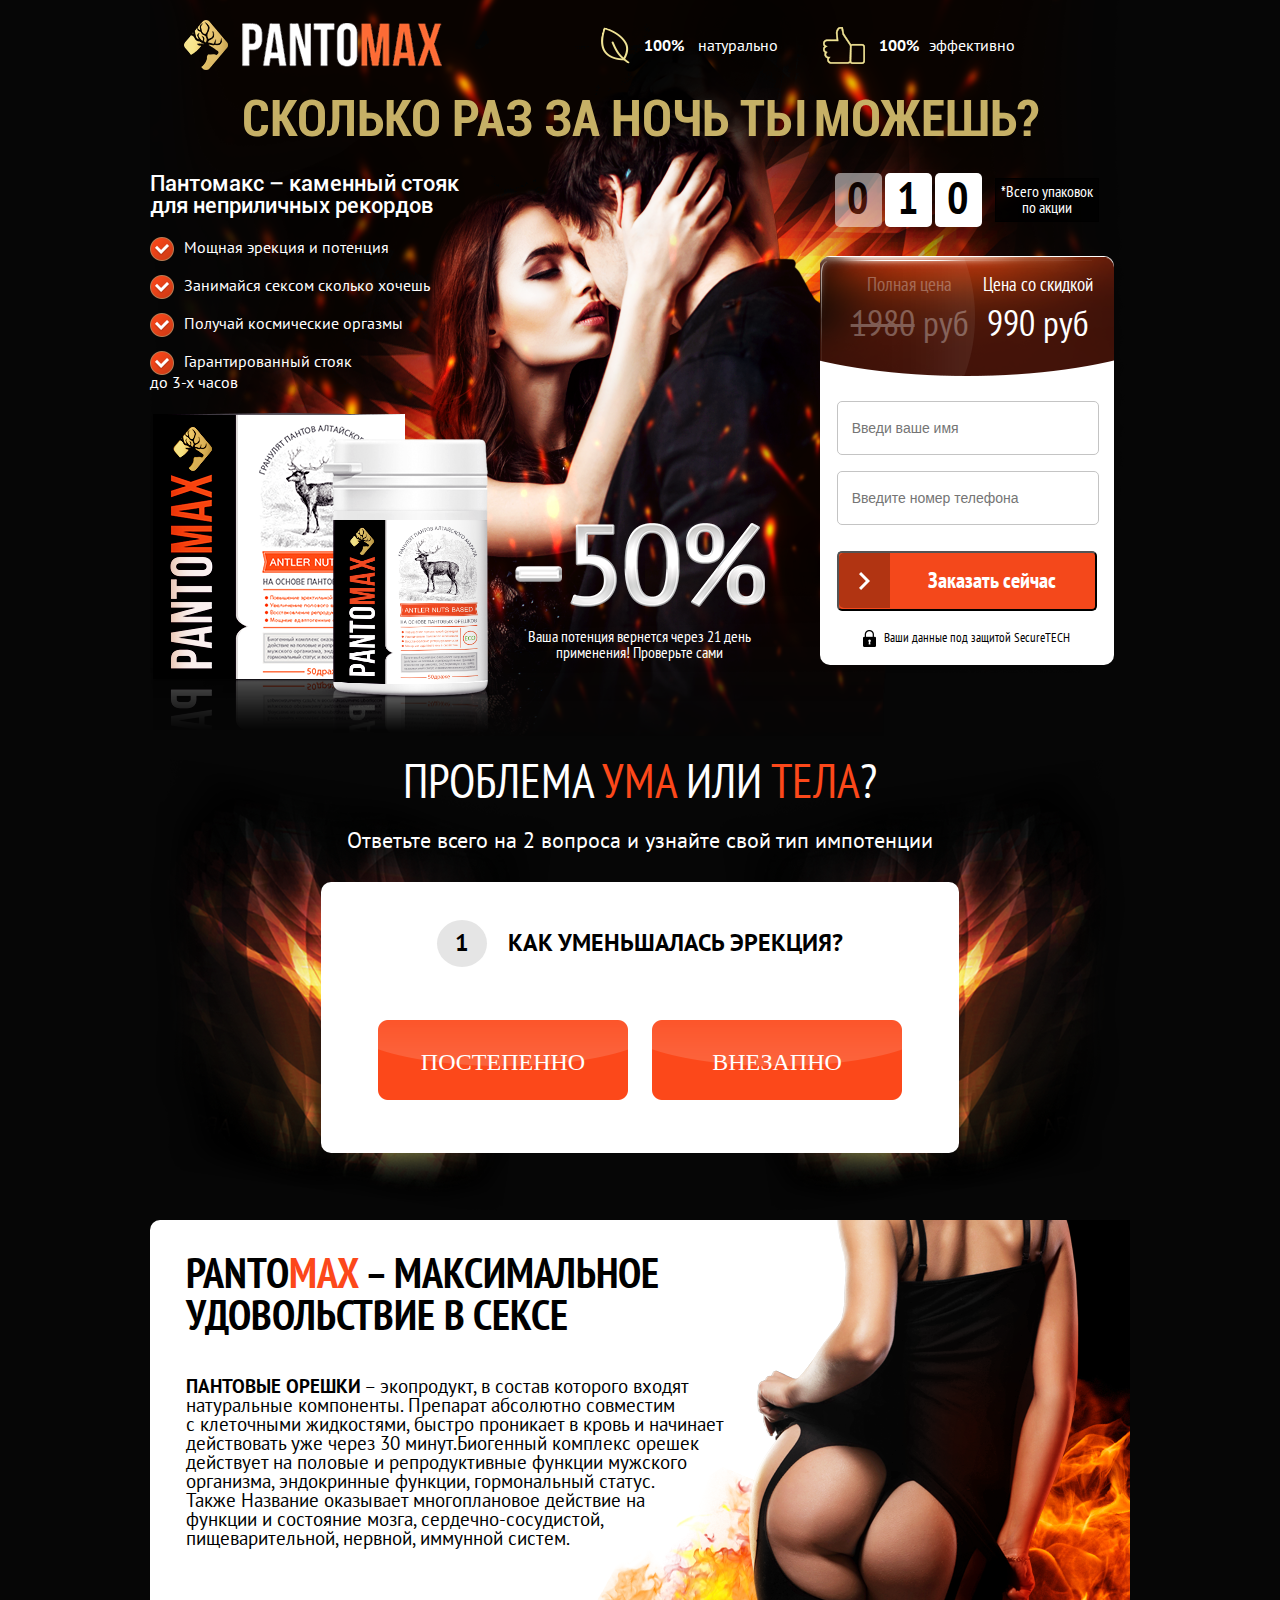
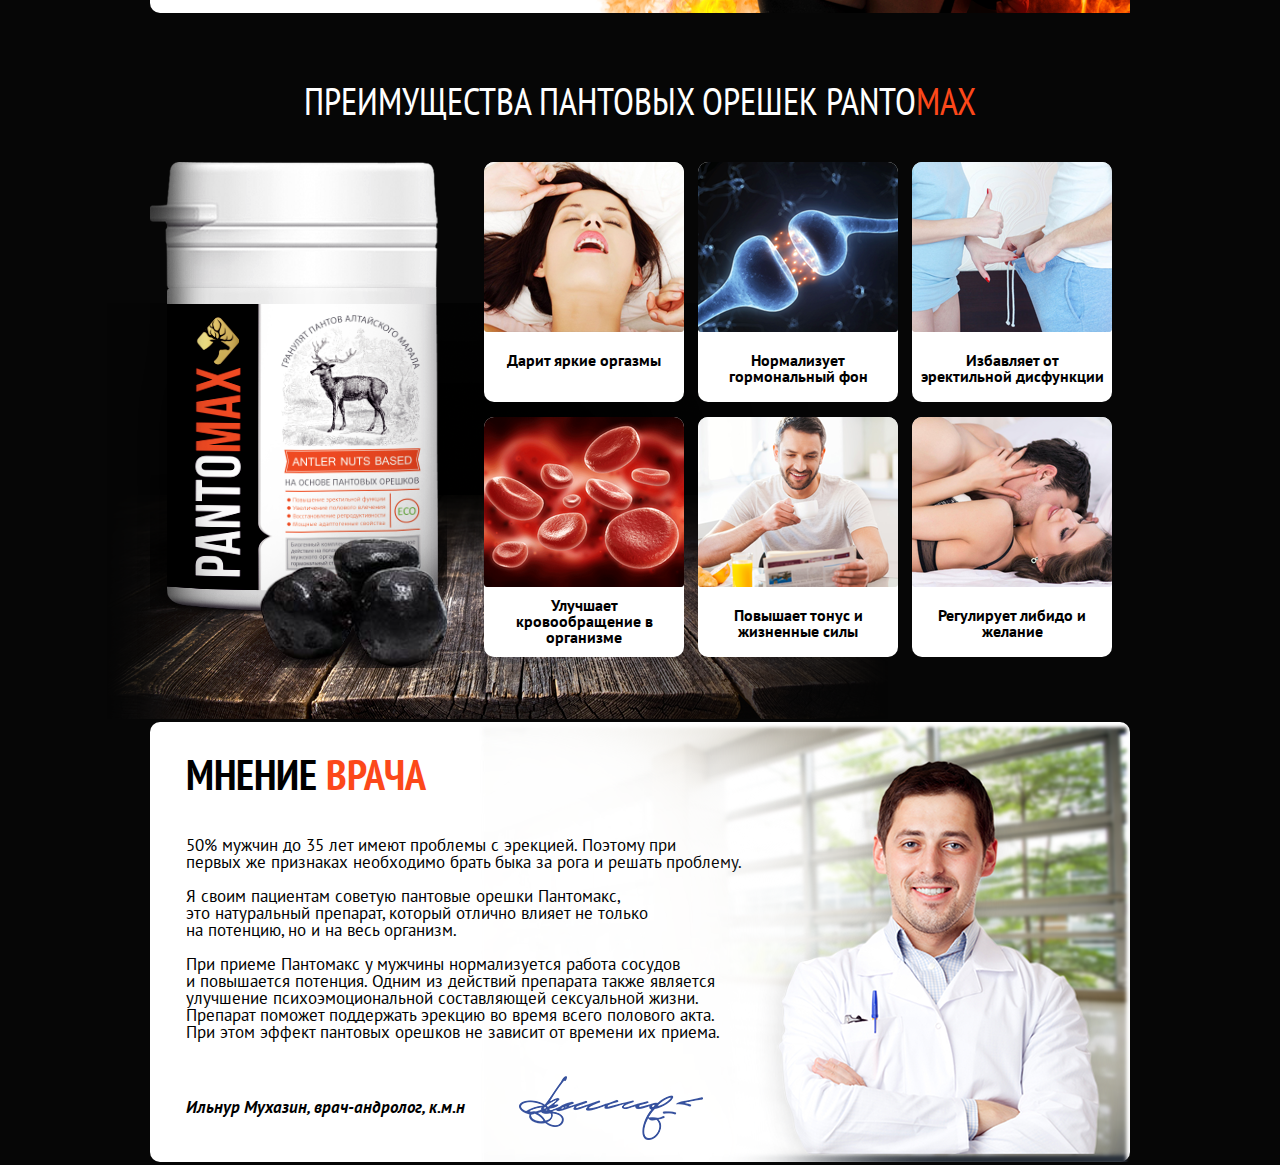
==== docs/everad/index.html @ 29ae7b5e "everad" ====
<!doctype html>
<html lang="en">
<head>
    <meta charset="UTF-8">
    <meta name="viewport"
          content="width=device-width, user-scalable=no, initial-scale=1.0, maximum-scale=1.0, minimum-scale=1.0">
    <meta http-equiv="X-UA-Compatible" content="ie=edge">
    <title>test-verstka</title>
    <link rel="stylesheet" href="css/general.css">
</head>
<body style="background-color: #060606">
    <div class="container">
        <header class="row">
    <!--block logo-->
    <div>
        <div class="logo">
            <div class="col lg4 md4 xs2 xss3 inline-mid">
                <a href="#"><img src="img/logo.png" alt=""></a>
            </div>

            <div class="col lg8 md8 xs2 inline-mid">
                <div class="logo-block">
                    <div class="logo-block-leaf inline-mid">
                        <span class="icon icon-leaf"></span>
                        <p class="inline-mid text"><span class="PTsansBold">100%</span> <span class="PTsansRegular">натурально</span> </p>
                    </div>
                    <div class="logo-block-ok inline-mid">
                        <span class="icon icon-ok"></span>
                        <p class="inline-mid text"><span class="PTsansBold">100%</span><span class="PTsansRegular">эффективно</span></p>
                    </div>
                </div>
            </div>
        </div>
    </div>
    <!--end block logo-->
    <div class="header-text col lg12 md12 xs2 xss3">
        <h2 class="RobotoBoldCondensed">Сколько раз за ночь ты можешь?</h2>
    </div>
    <!--header-info-->
    <div class="header-info">
        <div class="col lg4 md6 xs2 inline-block">
            <div class="header-info-one">
                <div class="texts">
                    <p class="RobotoMedium">Пантомакс – каменный стояк <br>
                        для неприличных рекордов</p>
                    <ul class="PTsansRegular">
                        <li><span class="icon icon-complete"></span><span>Мощная эрекция и потенция</span></li>
                        <li><span class="icon icon-complete"></span><span>Занимайся сексом сколько хочешь</span></li>
                        <li><span class="icon icon-complete"></span><span>Получай космические оргазмы</span></li>
                        <li><span class="icon icon-complete"></span><span>Гарантированный стояк <br> до 3-х часов</span></li>
                    </ul>
                </div>

                <div class="img">
                    <a href="#"><img src="img/product.png" alt=""></a>
                </div>
                <div class="img2">
                    <a href="#"><img src="img/productM.png" alt=""></a>
                </div>
            </div>
        </div>

        <div class="col lg4 push-lg4 md6 xs2 xss3 inline-block">
            <div class="header-info-three">
                <div class="packet PTSansNarrowBold">
                    <div class="box inline-mid">
                        <p>0</p>
                    </div>
                    <div class="box inline-mid">
                        <p>1</p>
                    </div>
                    <div class="box inline-mid">
                        <p>0</p>
                    </div>
                    <div class="fon inline-mid">
                        <p class="PTSansNarrow">
                            *Всего упаковок <br>
                            по акции
                        </p>
                    </div>
                </div>

                <div class="buy inline-mid">
                    <div class="img">
                        <img src="img/elipse.png" alt="">
                    </div>
                    <div class="buy-text PTSansNarrow">
                        <div class="inline-mid">
                            <p>Полная цена</p>
                            <span class="decoration">1980</span><span>руб</span>
                        </div>
                        <div class="inline-mid">
                            <p>Цена со скидкой</p>
                            <span>990 руб</span>
                        </div>
                    </div>
                    <div class="wrapper">
                        <form>
                            <input type="text" placeholder="Введи ваше имя">
                            <input type="text" placeholder="Введите номер телефона">
                            <button class="btn">
                                <a><span class="icon icon-right"></span></a>
                                <span class="invite inline-mid PTSansNarrowBold">Заказать сейчас</span>
                            </button>
                        </form>
                    </div>
                    <div class="buy-footer">
                        <span class="icon icon-guard"></span>
                        <p class="inline-mid PTSansNarrow">Ваши данные под защитой SecureTECH</p>
                    </div>
                </div>
            </div>
        </div>
    </div>

    <div class="col lg4 pull-lg4 md12 xs2 inline-block">
        <div class="header-info-two">
            <div class="discount">
                <a href="#"><img src="img/discount.png" alt=""></a>
                <p class="PTSansNarrow">
                    Ваша потенция вернется через 21 день
                    <br>
                    применения! Проверьте сами
                </p>
            </div>
        </div>
    </div>
    <!--end header info-->
</header>
        <section class="main row">
    <div class="main-header lg12 md12 xs2">
        <div class="main-header-text">
            <p class="top text-uppercase PTSansNarrow">
                Проблема <span>ума</span> или <span>тела</span>?
            </p>
            <p class="bot PTsansRegular">
                Ответьте всего на 2 вопроса и узнайте свой тип импотенции
            </p>
        </div>
        <div class="main-header-block inline-mid">
            <p class="text-uppercase PTsansBold"><span>1</span> Как уменьшалась эрекция?</p>
            <div class="button-one inline-mid">
                <img src="img/button.png" alt="">
                <p class="text-uppercase">Постепенно</p>
            </div>
            <div class="button-two inline-mid">
                <img src="img/button.png" alt="">
                <p class="text-uppercase">Внезапно</p>
            </div>
        </div>
    </div>

    <div class="main-center lg12 md12 xs2">
        <div class="main-center-text">
            <p class="text-uppercase head PTSansNarrowBold">
                Panto<span>MAX</span> – максимальное <br>
                удовольствие в сексе
            </p>

            <p class="text-uppercase head2 PTSansNarrowBold text-center">
                Panto<span>MAX</span> – максимальное удовольствие в сексе
            </p>
            </p>
            <p class="bot PTsansRegular">
                <span class="PTsansBold">Пантовые орешки</span> – экопродукт, в состав которого входят<br>
                натуральные компоненты. Препарат абсолютно совместим<br>
                с клеточными жидкостями, быстро проникает в кровь и начинает<br>
                действовать уже через 30 минут.Биогенный комплекс орешек<br>
                действует на половые и репродуктивные функции мужского<br>
                организма, эндокринные функции, гормональный статус. <br>
                Также Название оказывает многоплановое действие на <br>
                функции и состояние мозга, сердечно-сосудистой, <br>
                пищеварительной, нервной, иммунной систем.
            </p>
            <p class="bot2 PTsansRegular">
                <span class="PTsansBold">Пантовые орешки</span> – экопродукт, в состав которого входят
                натуральные компоненты. Препарат абсолютно совместим
                с клеточными жидкостями, быстро проникает в кровь и начинает
                действовать уже через 30 минут.Биогенный комплекс орешек
                действует на половые и репродуктивные функции мужского
                организма, эндокринные функции, гормональный статус.
                Также Название оказывает многоплановое действие на
                функции и состояние мозга, сердечно-сосудистой,
                пищеварительной, нервной, иммунной систем.
            </p>
        </div>
        <div class="img">
            <img src="img/ass.png" alt="">
        </div>
    </div>

    <div class="main-bottom lg12 md12 xs2">
        <div class="bg">
            <img src="img/background.png" alt="">
        </div>
        <div class="main-bottom-text text-center">
            <h2 class="PTSansNarrow">Преимущества пантовых орешек Panto<span>max</span></h2>
        </div>
        <div class="main-bottom-effect row">
            <div class="col lg4 inline-mid display">
                <img src="img/productX.png" alt="">
            </div>

            <div class="col lg8 md12 xs2 inline-mid PTsansBold text-center">
                <div class="wrap-effect inline-mid">
                    <span class="icon icon-one"></span>
                    <p>Дарит яркие оргазмы</p>
                </div>
                <div class="wrap-effect inline-mid">
                    <span class="icon icon-two"></span>
                    <p>Нормализует
                        гормональный фон
                    </p>
                </div>
                <div class="wrap-effect inline-mid">
                    <span class="icon icon-three"></span>
                    <p>Избавляет от эректильной
                        дисфункции </p>
                </div>
                <div class="wrap-effect inline-mid">
                    <span class="icon icon-four"></span>
                    <p class="fix">
                        Улучшает
                        кровообращение
                        в организме
                    </p>
                </div>
                <div class="wrap-effect inline-mid">
                    <span class="icon icon-five"></span>
                    <p>
                        Повышает тонус
                        и жизненные силы
                    </p>
                </div>
                <div class="wrap-effect inline-mid">
                    <span class="icon icon-six"></span>
                    <p>
                        Регулирует либидо
                        и желание
                    </p>
                </div>
            </div>
        </div>
    </div>
</section>
        <footer class="footer">
    <div class="footer-center lg12 md12 xs2">
        <div class="footer-center-text">
            <p class="text-uppercase head PTSansNarrowBold">
                Мнение <span>врача</span>
            </p>
            <p class="bot PTsansRegular">
                50% мужчин до 35 лет имеют проблемы с эрекцией. Поэтому при <br>
                первых же признаках необходимо брать быка за рога и решать проблему. <br> <br>
                Я своим пациентам советую пантовые орешки Пантомакс, <br>
                это натуральный препарат, который отлично влияет не только <br>
                на потенцию, но и на весь организм. <br> <br>
                При приеме Пантомакс у мужчины нормализуется работа сосудов <br>
                и повышается потенция. Одним из действий препарата также является <br>
                улучшение психоэмоциональной составляющей сексуальной жизни. <br>
                Препарат поможет поддержать эрекцию во время всего полового акта. <br>
                При этом эффект пантовых орешков не зависит от времени их приема.
                <br>
                <br>
                <br>
                <span class="inline-mid PTSansBoldItalic">Ильнур Мухазин, врач-андролог, к.м.н</span> <span class="icon icon-podpis"></span>
            </p>
            <p class="bot2 PTsansRegular">
                50% мужчин до 35 лет имеют проблемы с эрекцией. Поэтому при
                первых же признаках необходимо брать быка за рога и решать проблему. <br>
                <br>
                Я своим пациентам советую пантовые орешки Пантомакс,
                это натуральный препарат, который отлично влияет не только
                на потенцию, но и на весь организм. <br> <br>
                При приеме Пантомакс у мужчины нормализуется работа сосудов
                и повышается потенция. Одним из действий препарата также является
                улучшение психоэмоциональной составляющей сексуальной жизни.
                Препарат поможет поддержать эрекцию во время всего полового акта.
                При этом эффект пантовых орешков не зависит от времени их приема.
                <br>
                <br>
                <span class="inline-mid PTSansBoldItalic">Ильнур Мухазин, врач-андролог, к.м.н</span> <span class="icon icon-podpis"></span>
            </p>
        </div>
        <div class="img">
            <img src="img/doctor.png" alt="">
        </div>
    </div>
</footer>
    </div>
</body>
</html>
---- docs/everad/css/general.css ----
html,
body,
div,
span,
applet,
object,
iframe,
h1,
h2,
h3,
h4,
h5,
h6,
p,
blockquote,
pre,
a,
abbr,
acronym,
address,
big,
cite,
code,
del,
dfn,
em,
img,
ins,
kbd,
q,
s,
samp,
small,
strike,
strong,
sub,
sup,
tt,
var,
b,
u,
i,
center,
dl,
dt,
dd,
ol,
ul,
li,
fieldset,
form,
label,
legend,
table,
caption,
tbody,
tfoot,
thead,
tr,
th,
td,
article,
aside,
canvas,
details,
embed,
figure,
figcaption,
footer,
header,
hgroup,
menu,
nav,
output,
ruby,
section,
summary,
time,
mark,
audio,
video {
  margin: 0;
  padding: 0;
  border: 0;
  font-size: 100%;
  font: inherit;
  vertical-align: baseline;
}
/* HTML5 display-role reset for older browsers */
article,
aside,
details,
figcaption,
figure,
footer,
header,
hgroup,
menu,
nav,
section {
  display: block;
}
body {
  line-height: 1;
}
ol,
ul {
  list-style: none;
}
blockquote,
q {
  quotes: none;
}
blockquote:before,
blockquote:after,
q:before,
q:after {
  content: '';
  content: none;
}
table {
  border-collapse: collapse;
  border-spacing: 0;
}
/*
LESS variables are information about icon's compiled state, stored under its original file name

.icon-home {
  width: @icon-home-width;
}

The large array-like variables contain all information about a single icon
@icon-home: x y offset_x offset_y width height total_width total_height image_path name;

At the bottom of this section, we provide information about the spritesheet itself
@spritesheet: width height image @spritesheet-sprites;
*/
/*
The provided classes are intended to be used with the array-like variables

.icon-home {
  .sprite-width(@icon-home);
}
.icon-email {
  .sprite(@icon-email);
}

Example usage in HTML:

`display: block` sprite:
<div class="icon-home"></div>

To change `display` (e.g. `display: inline-block;`), we suggest using a common CSS class:

// CSS
.icon {
  display: inline-block;
}

// HTML
<i class="icon icon-home"></i>
*/
/*
The `.sprites` mixin generates identical output to the CSS template
  but can be overridden inside of LESS

This must be run when you have at least 2 sprites.
  If run with a single sprite, then there will be reference errors.

.sprites(@spritesheet-sprites);
*/
.icon {
  vertical-align: middle;
  display: inline-block;
}
.icon-leaf {
  background-image: url(../img/sprite.png);
  background-position: -246px -360px;
  width: 29px;
  height: 37px;
}
.icon-ok {
  background-image: url(../img/sprite.png);
  background-position: -194px -360px;
  width: 42px;
  height: 37px;
}
.icon-complete {
  background-image: url(../img/sprite.png);
  background-position: -285px -360px;
  width: 24px;
  height: 24px;
}
.icon-right {
  background-image: url(../img/sprite.png);
  background-position: 0px -434px;
  width: 11px;
  height: 18px;
}
.icon-guard {
  background-image: url(../img/sprite.png);
  background-position: -319px -360px;
  width: 13px;
  height: 17px;
}
.icon-one {
  background-image: url(../img/sprite.png);
  background-position: 0px 0px;
  width: 200px;
  height: 170px;
}
.icon-two {
  background-image: url(../img/sprite.png);
  background-position: -210px 0px;
  width: 200px;
  height: 170px;
}
.icon-three {
  background-image: url(../img/sprite.png);
  background-position: -210px -180px;
  width: 200px;
  height: 170px;
}
.icon-four {
  background-image: url(../img/sprite.png);
  background-position: 0px -180px;
  width: 200px;
  height: 170px;
}
.icon-five {
  background-image: url(../img/sprite.png);
  background-position: -420px -180px;
  width: 200px;
  height: 170px;
}
.icon-six {
  background-image: url(../img/sprite.png);
  background-position: -420px 0px;
  width: 200px;
  height: 170px;
}
.icon-podpis {
  background-image: url(../img/sprite.png);
  background-position: 0px -360px;
  width: 184px;
  height: 64px;
}
.row:after {
  content: '';
  display: block;
  clear: both;
}
.col {
  float: left;
}
.xss1 {
  width: 33.33333333%;
}
.xss2 {
  width: 66.66666667%;
}
.xss3 {
  width: 100%;
}
@media screen and (min-width: 400px) {
  .xs1 {
    width: 50%;
  }
  .xs2 {
    width: 100%;
  }
  .pull-xs1 {
    position: relative;
    left: -50%;
  }
  .pull-xs2 {
    position: relative;
    left: -100%;
  }
  .push-xs1 {
    position: relative;
    left: 50%;
  }
  .push-xs2 {
    position: relative;
    left: 100%;
  }
}
@media screen and (min-width: 740px) {
  .md1 {
    width: 8.33333333%;
  }
  .md2 {
    width: 16.66666667%;
  }
  .md3 {
    width: 25%;
  }
  .md4 {
    width: 33.33333333%;
  }
  .md5 {
    width: 41.66666667%;
  }
  .md6 {
    width: 50%;
  }
  .md7 {
    width: 58.33333333%;
  }
  .md8 {
    width: 66.66666667%;
  }
  .md9 {
    width: 75%;
  }
  .md10 {
    width: 83.33333333%;
  }
  .md11 {
    width: 91.66666667%;
  }
  .md12 {
    width: 100%;
  }
  .pull-md1 {
    position: relative;
    left: -8.33333333%;
  }
  .pull-md2 {
    position: relative;
    left: -16.66666667%;
  }
  .pull-md3 {
    position: relative;
    left: -25%;
  }
  .pull-md4 {
    position: relative;
    left: -33.33333333%;
  }
  .pull-md5 {
    position: relative;
    left: -41.66666667%;
  }
  .pull-md6 {
    position: relative;
    left: -50%;
  }
  .pull-md7 {
    position: relative;
    left: -58.33333333%;
  }
  .pull-md8 {
    position: relative;
    left: -66.66666667%;
  }
  .pull-md9 {
    position: relative;
    left: -75%;
  }
  .pull-md10 {
    position: relative;
    left: -83.33333333%;
  }
  .pull-md11 {
    position: relative;
    left: -91.66666667%;
  }
  .pull-md12 {
    position: relative;
    left: -100%;
  }
  .push-md1 {
    position: relative;
    left: 8.33333333%;
  }
  .push-md2 {
    position: relative;
    left: 16.66666667%;
  }
  .push-md3 {
    position: relative;
    left: 25%;
  }
  .push-md4 {
    position: relative;
    left: 33.33333333%;
  }
  .push-md5 {
    position: relative;
    left: 41.66666667%;
  }
  .push-md6 {
    position: relative;
    left: 50%;
  }
  .push-md7 {
    position: relative;
    left: 58.33333333%;
  }
  .push-md8 {
    position: relative;
    left: 66.66666667%;
  }
  .push-md9 {
    position: relative;
    left: 75%;
  }
  .push-md10 {
    position: relative;
    left: 83.33333333%;
  }
  .push-md11 {
    position: relative;
    left: 91.66666667%;
  }
  .push-md12 {
    position: relative;
    left: 100%;
  }
}
@media screen and (min-width: 980px) {
  .lg1 {
    width: 8.33333333%;
  }
  .lg2 {
    width: 16.66666667%;
  }
  .lg3 {
    width: 25%;
  }
  .lg4 {
    width: 33.33333333%;
  }
  .lg5 {
    width: 41.66666667%;
  }
  .lg6 {
    width: 50%;
  }
  .lg7 {
    width: 58.33333333%;
  }
  .lg8 {
    width: 66.66666667%;
  }
  .lg9 {
    width: 75%;
  }
  .lg10 {
    width: 83.33333333%;
  }
  .lg11 {
    width: 91.66666667%;
  }
  .lg12 {
    width: 100%;
  }
  .pull-lg1 {
    position: relative;
    left: -8.33333333%;
  }
  .pull-lg2 {
    position: relative;
    left: -16.66666667%;
  }
  .pull-lg3 {
    position: relative;
    left: -25%;
  }
  .pull-lg4 {
    position: relative;
    left: -33.33333333%;
  }
  .pull-lg5 {
    position: relative;
    left: -41.66666667%;
  }
  .pull-lg6 {
    position: relative;
    left: -50%;
  }
  .pull-lg7 {
    position: relative;
    left: -58.33333333%;
  }
  .pull-lg8 {
    position: relative;
    left: -66.66666667%;
  }
  .pull-lg9 {
    position: relative;
    left: -75%;
  }
  .pull-lg10 {
    position: relative;
    left: -83.33333333%;
  }
  .pull-lg11 {
    position: relative;
    left: -91.66666667%;
  }
  .pull-lg12 {
    position: relative;
    left: -100%;
  }
  .push-lg1 {
    position: relative;
    left: 8.33333333%;
  }
  .push-lg2 {
    position: relative;
    left: 16.66666667%;
  }
  .push-lg3 {
    position: relative;
    left: 25%;
  }
  .push-lg4 {
    position: relative;
    left: 33.33333333%;
  }
  .push-lg5 {
    position: relative;
    left: 41.66666667%;
  }
  .push-lg6 {
    position: relative;
    left: 50%;
  }
  .push-lg7 {
    position: relative;
    left: 58.33333333%;
  }
  .push-lg8 {
    position: relative;
    left: 66.66666667%;
  }
  .push-lg9 {
    position: relative;
    left: 75%;
  }
  .push-lg10 {
    position: relative;
    left: 83.33333333%;
  }
  .push-lg11 {
    position: relative;
    left: 91.66666667%;
  }
  .push-lg12 {
    position: relative;
    left: 100%;
  }
}
@font-face {
  font-family: 'PTsansRegular';
  src: url("../fonts/PTsansRegular.ttf");
}
.PTsansRegular {
  font-family: 'PTsansRegular', sans-serif;
}
@font-face {
  font-family: 'PTsansBold';
  src: url("../fonts/PTsansBold.ttf");
}
.PTsansBold {
  font-family: 'PTsansBold', sans-serif;
}
@font-face {
  font-family: 'RobotoBoldCondensed';
  src: url('../fonts/RobotoBoldCondensed.ttf');
}
.RobotoBoldCondensed {
  font-family: 'RobotoBoldCondensed', sans-serif;
}
@font-face {
  font-family: 'RobotoMedium';
  src: url('../fonts/RobotoMedium.ttf');
}
.RobotoMedium {
  font-family: 'RobotoMedium', sans-serif;
}
@font-face {
  font-family: 'PTSansNarrowBold';
  src: url('../fonts/PTSansNarrowBold.ttf');
}
.PTSansNarrowBold {
  font-family: 'PTSansNarrowBold', sans-serif;
}
@font-face {
  font-family: 'PTSansNarrow';
  src: url('../fonts/PTSansNarrow.ttf');
}
.PTSansNarrow {
  font-family: 'PTSansNarrow', sans-serif;
}
@font-face {
  font-family: 'PTSansBoldItalic';
  src: url('../fonts/PTSansBoldItalic.ttf');
}
.PTSansBoldItalic {
  font-family: 'PTSansBoldItalic', sans-serif;
}
.container {
  margin: 0 auto;
}
@media screen and (min-width: 980px) {
  .container {
    width: 980px;
  }
}
.block {
  display: block;
}
.none {
  display: none;
}
.inline-mid {
  display: inline-block;
  vertical-align: middle;
}
.inline-block {
  display: inline-block;
}
.text-uppercase {
  text-transform: uppercase;
}
.text-right {
  text-align: right;
}
.text-left {
  text-align: left;
}
.text-center {
  text-align: center;
}
.float-right {
  float: right;
}
.float-left {
  float: left;
}
header {
  background: url("../img/wAm.png") no-repeat;
}
header .logo {
  padding: 20px 0 10px;
  color: white;
  text-align: center;
}
header .logo-block {
  padding-top: 7px;
}
@media screen and (max-width: 400px) {
  header .logo-block {
    display: none;
  }
}
header .logo-block span {
  margin-left: 10px;
}
@media screen and (max-width: 500px) {
  header .logo-block span {
    margin-left: 5px;
  }
}
header .logo-block-ok {
  padding-left: 31px;
}
@media screen and (max-width: 500px) {
  header .logo-block-ok {
    padding-left: 11px;
  }
}
header .header-text {
  padding: 21px 0 10px;
  text-align: center;
  margin-bottom: 19px;
}
header .header-text h2 {
  text-transform: uppercase;
  font-size: 50px;
  color: #c6b066;
}
@media screen and (max-width: 980px) {
  header .header-text h2 {
    font-size: 40px;
  }
}
@media screen and (max-width: 740px) {
  header .header-text h2 {
    font-size: 30px;
  }
}
@media screen and (max-width: 500px) {
  header .header-text h2 {
    font-size: 20px;
  }
}
header .header-info {
  color: white;
  text-align: left;
}
header .header-info .inline-block {
  vertical-align: top;
}
@media screen and (max-width: 740px) {
  header .header-info-one .texts {
    padding-left: 15px;
  }
}
@media screen and (max-width: 740px) {
  header .header-info-one .img {
    text-align: center;
  }
}
@media screen and (max-width: 400px) {
  header .header-info-one .img {
    display: none;
  }
}
header .header-info-one .img2 {
  display: none;
  text-align: center;
}
@media screen and (max-width: 400px) {
  header .header-info-one .img2 {
    display: block;
    margin: 0 auto;
  }
}
header .header-info-one p {
  font-size: 22px;
  margin-bottom: 20px;
}
header .header-info-one ul {
  margin-bottom: 21px;
}
header .header-info-one ul li {
  margin-bottom: 14px;
}
header .header-info-one ul li:last-child {
  margin-bottom: 0;
}
header .header-info-one ul li span {
  margin-right: 10px;
}
header .header-info-two {
  text-align: center;
  color: white;
  margin-top: 350px;
}
@media screen and (max-width: 980px) {
  header .header-info-two {
    display: none;
  }
}
header .header-info-two .discount img {
  margin-bottom: 19px;
}
header .header-info-two .discount p {
  font-size: 16px;
}
header .header-info-three {
  text-align: center;
}
@media screen and (max-width: 400px) {
  header .header-info-three {
    width: 260px;
    margin: 0 auto;
  }
  header .header-info-three img {
    width: 100%;
  }
}
@media screen and (max-width: 980px) {
  header .header-info-three {
    text-align: right;
  }
}
@media screen and (max-width: 740px) {
  header .header-info-three {
    text-align: center;
  }
}
header .header-info-three .packet {
  margin-bottom: 29px;
}
header .header-info-three .packet .box {
  text-align: center;
  color: black;
  width: 47px;
  height: 54px;
  line-height: 54px;
  border-radius: 5px;
  background-color: white;
}
header .header-info-three .packet .box:first-child {
  opacity: 0.5;
}
header .header-info-three .packet .box p {
  font-size: 45px;
}
header .header-info-three .packet .fon {
  margin-left: 10px;
  padding: 5px;
  background-color: rgba(0, 0, 0, 0.8);
  border: 1px solid black;
}
header .header-info-three .buy {
  border-radius: 10px;
  position: relative;
  background-color: white;
}
header .header-info-three .buy-text {
  position: absolute;
  top: 0;
  left: 0;
  padding: 20px;
}
@media screen and (max-width: 400px) {
  header .header-info-three .buy-text {
    padding: 6px;
    margin-top: 9px;
  }
}
header .header-info-three .buy-text p {
  font-size: 19px;
  margin-bottom: 12px;
}
@media screen and (max-width: 400px) {
  header .header-info-three .buy-text p {
    font-size: 14px;
  }
}
header .header-info-three .buy-text span {
  font-size: 36px;
}
header .header-info-three .buy-text div {
  margin-left: 11px;
}
header .header-info-three .buy-text div:first-child {
  opacity: 0.3;
}
header .header-info-three .buy-text div:first-child .decoration {
  text-decoration: line-through;
  margin-right: 8px;
}
header .header-info-three .buy .wrapper {
  padding: 20px 17px 18px;
}
header .header-info-three .buy .wrapper input[type=text] {
  line-height: 50px;
  display: block;
  width: 94%;
  border-radius: 5px;
  padding-left: 14px;
  font-size: 14px;
  margin-bottom: 16px;
  border: 1px solid #C4C4C4;
}
header .header-info-three .buy .wrapper input[type=text]:nth-child(2) {
  margin-bottom: 26px;
}
header .header-info-three .buy .wrapper button {
  padding: 0;
  background-color: #f4481b;
  border-radius: 5px;
  color: white;
  line-height: 55px;
  width: 100%;
}
header .header-info-three .buy .wrapper button a {
  padding: 0 20px;
  float: left;
  background-color: #b13412;
  border-bottom-left-radius: 5px;
  border-top-left-radius: 5px;
}
header .header-info-three .buy .wrapper button .invite {
  margin: 0 auto;
  text-align: center;
  font-size: 22px;
}
header .header-info-three .buy-footer {
  color: black;
  padding-bottom: 18px;
}
header .header-info-three .buy-footer p {
  margin-left: 4px;
  font-size: 13px;
}
.main {
  margin-bottom: 50px;
}
@media screen and (max-width: 740px) {
  .main {
    overflow: hidden;
  }
}
.main-header {
  background: url("../img/wings.png") no-repeat;
  color: white;
  text-align: center;
}
.main-header-text .top {
  font-size: 48px;
  margin: 23px 0;
}
@media screen and (max-width: 500px) {
  .main-header-text .top {
    font-size: 38px;
  }
}
.main-header-text .top span {
  color: #fc481a;
}
.main-header-text .bot {
  font-size: 22px;
  margin-bottom: 30px;
}
.main-header-block {
  background-color: white;
  color: black;
  padding: 50px 57px;
  border-radius: 10px;
  margin-bottom: 67px;
}
@media screen and (max-width: 740px) {
  .main-header-block {
    padding: 30px;
    margin-bottom: 45px;
  }
}
@media screen and (max-width: 400px) {
  .main-header-block {
    padding: 15px;
  }
}
.main-header-block p {
  font-size: 24px;
}
@media screen and (max-width: 600px) {
  .main-header-block p {
    font-size: 14px;
  }
}
@media screen and (max-width: 400px) {
  .main-header-block p {
    font-size: 13px;
  }
}
.main-header-block .button-one {
  position: relative;
  margin-right: 20px;
}
@media screen and (max-width: 600px) {
  .main-header-block .button-one {
    width: 130px;
  }
  .main-header-block .button-one img {
    width: 100%;
  }
}
@media screen and (max-width: 400px) {
  .main-header-block .button-one {
    width: 100px;
  }
}
.main-header-block .button-one p {
  position: absolute;
  top: 50%;
  left: 50%;
  transform: translate(-50%, -50%);
  margin-bottom: 0;
  color: white;
}
.main-header-block .button-two {
  position: relative;
}
@media screen and (max-width: 600px) {
  .main-header-block .button-two {
    width: 130px;
  }
  .main-header-block .button-two img {
    width: 100%;
  }
}
@media screen and (max-width: 400px) {
  .main-header-block .button-two {
    width: 100px;
  }
}
.main-header-block .button-two p {
  position: absolute;
  top: 50%;
  left: 50%;
  transform: translate(-50%, -50%);
  margin-bottom: 0;
  color: white;
}
.main-header-block p {
  margin-bottom: 64px;
}
@media screen and (max-width: 740px) {
  .main-header-block p {
    margin-bottom: 30px;
  }
}
@media screen and (max-width: 400px) {
  .main-header-block p {
    margin-bottom: 15px;
  }
}
.main-header-block p span {
  border-radius: 50%;
  padding: 9px 18px;
  background-color: #e5e5e5;
  margin-right: 15px;
}
@media screen and (max-width: 600px) {
  .main-header-block p span {
    padding: 8px 13px;
  }
}
@media screen and (max-width: 400px) {
  .main-header-block p span {
    padding: 4px 10px;
  }
}
.main-center {
  background-color: white;
  border-radius: 10px;
  margin-bottom: 71px;
  height: 393px;
  position: relative;
  text-align: left;
}
@media screen and (max-width: 600px) {
  .main-center {
    overflow: hidden;
  }
}
.main-center .img {
  position: absolute;
  bottom: 0;
  right: 0;
  height: 393px;
}
@media screen and (max-width: 980px) {
  .main-center .img {
    opacity: 0.3;
  }
}
.main-center-text {
  padding: 34px 0 30px 36px;
}
@media screen and (max-width: 600px) {
  .main-center-text {
    padding: 10px;
  }
}
.main-center-text .head2 {
  display: none;
  margin-top: 20px;
  font-size: 24px;
  margin-bottom: 28px;
}
.main-center-text .head2 span {
  color: #fc481a;
}
@media screen and (max-width: 600px) {
  .main-center-text .head2 {
    display: block;
  }
}
.main-center-text .head {
  font-size: 42px;
  margin-bottom: 40px;
}
@media screen and (max-width: 600px) {
  .main-center-text .head {
    display: none;
  }
}
.main-center-text .head span {
  color: #fc481a;
}
.main-center-text .bot {
  font-size: 19px;
}
@media screen and (max-width: 600px) {
  .main-center-text .bot {
    display: none;
  }
}
.main-center-text .bot span {
  text-transform: uppercase;
}
.main-center-text .bot2 {
  font-size: 17px;
  display: none;
}
@media screen and (max-width: 600px) {
  .main-center-text .bot2 {
    display: inline-block;
  }
}
.main-center-text .bot2 span {
  text-transform: uppercase;
}
.main-bottom {
  position: relative;
}
@media screen and (max-width: 980px) {
  .main-bottom .display,
  .main-bottom .bg {
    display: none;
  }
}
.main-bottom .bg {
  position: absolute;
  left: -43px;
  bottom: -50px;
  z-index: -1;
}
.main-bottom-text {
  color: white;
  text-transform: uppercase;
  font-size: 38px;
  margin-bottom: 40px;
}
.main-bottom-text span {
  color: #fc481a;
}
.main-bottom-effect .fix {
  margin-top: -10px;
}
.main-bottom-effect .wrap-effect {
  width: 200px;
  margin: 0 10px 15px 0;
  height: 240px;
  background-color: white;
  border-radius: 10px;
  text-align: center;
}
.main-bottom-effect .wrap-effect span {
  margin-bottom: 21px;
  border-top-left-radius: 10px;
  border-top-right-radius: 10px;
}
.main-bottom-effect .wrap-effect p {
  padding: 0 7px;
}
@media screen and (max-width: 600px) {
  .footer {
    overflow: hidden;
  }
}
.footer-center {
  background-color: white;
  border-radius: 10px;
  height: 440px;
  position: relative;
  text-align: left;
}
.footer-center .img {
  position: absolute;
  bottom: 0;
  right: 0;
  height: 440px;
}
@media screen and (max-width: 980px) {
  .footer-center .img {
    opacity: 0.3;
  }
}
.footer-center-text {
  padding: 34px 0 0 36px;
}
@media screen and (max-width: 600px) {
  .footer-center-text {
    padding: 10px;
  }
}
.footer-center-text .head {
  font-size: 42px;
  margin-bottom: 40px;
}
@media screen and (max-width: 600px) {
  .footer-center-text .head {
    font-size: 36px;
    margin-bottom: 14px;
    text-align: center;
  }
}
.footer-center-text .head span {
  color: #fc481a;
}
.footer-center-text .bot {
  font-size: 17px;
}
@media screen and (max-width: 600px) {
  .footer-center-text .bot {
    display: none;
  }
}
.footer-center-text .bot span {
  margin-right: 49px;
}
.footer-center-text .bot2 {
  display: none;
  font-size: 14px;
}
@media screen and (max-width: 600px) {
  .footer-center-text .bot2 {
    display: inline-block;
  }
}
.footer-center-text .bot2 span {
  margin: 0 auto;
}

/*# sourceMappingURL=[data-uri] */
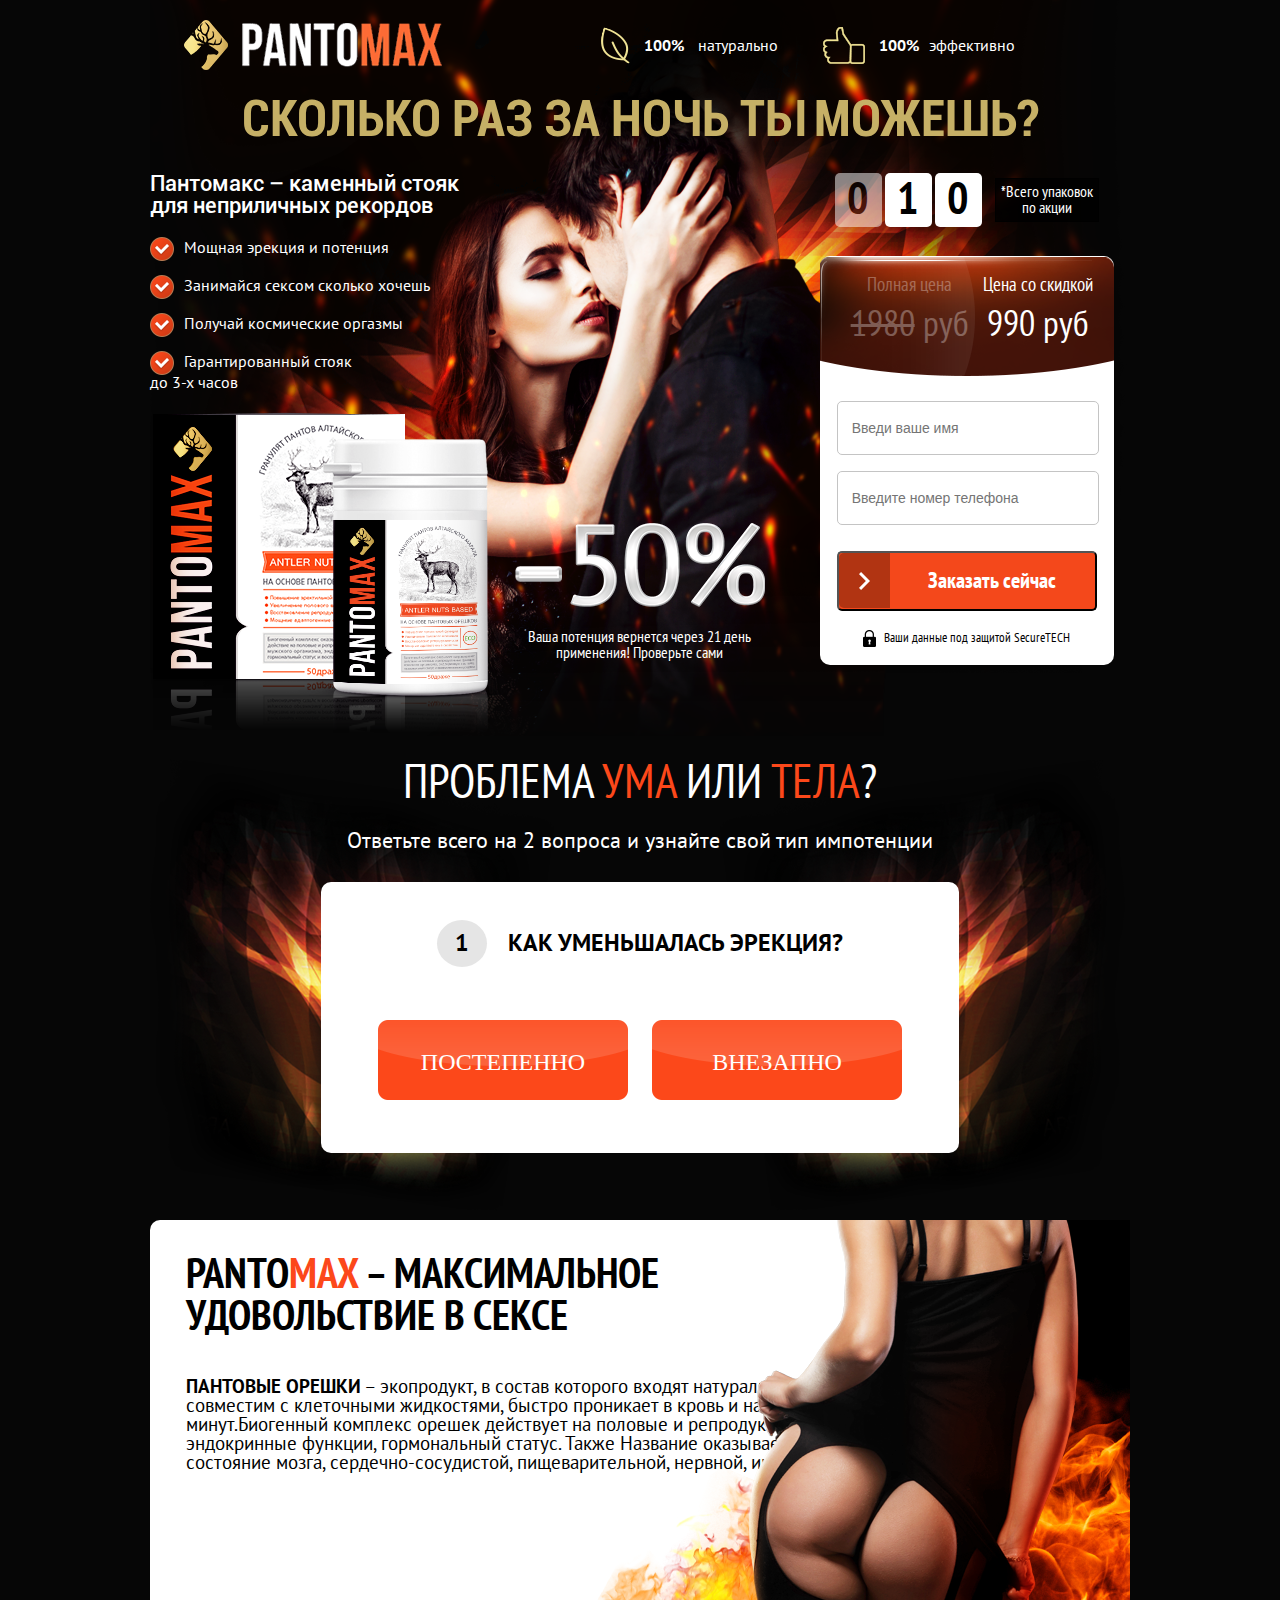
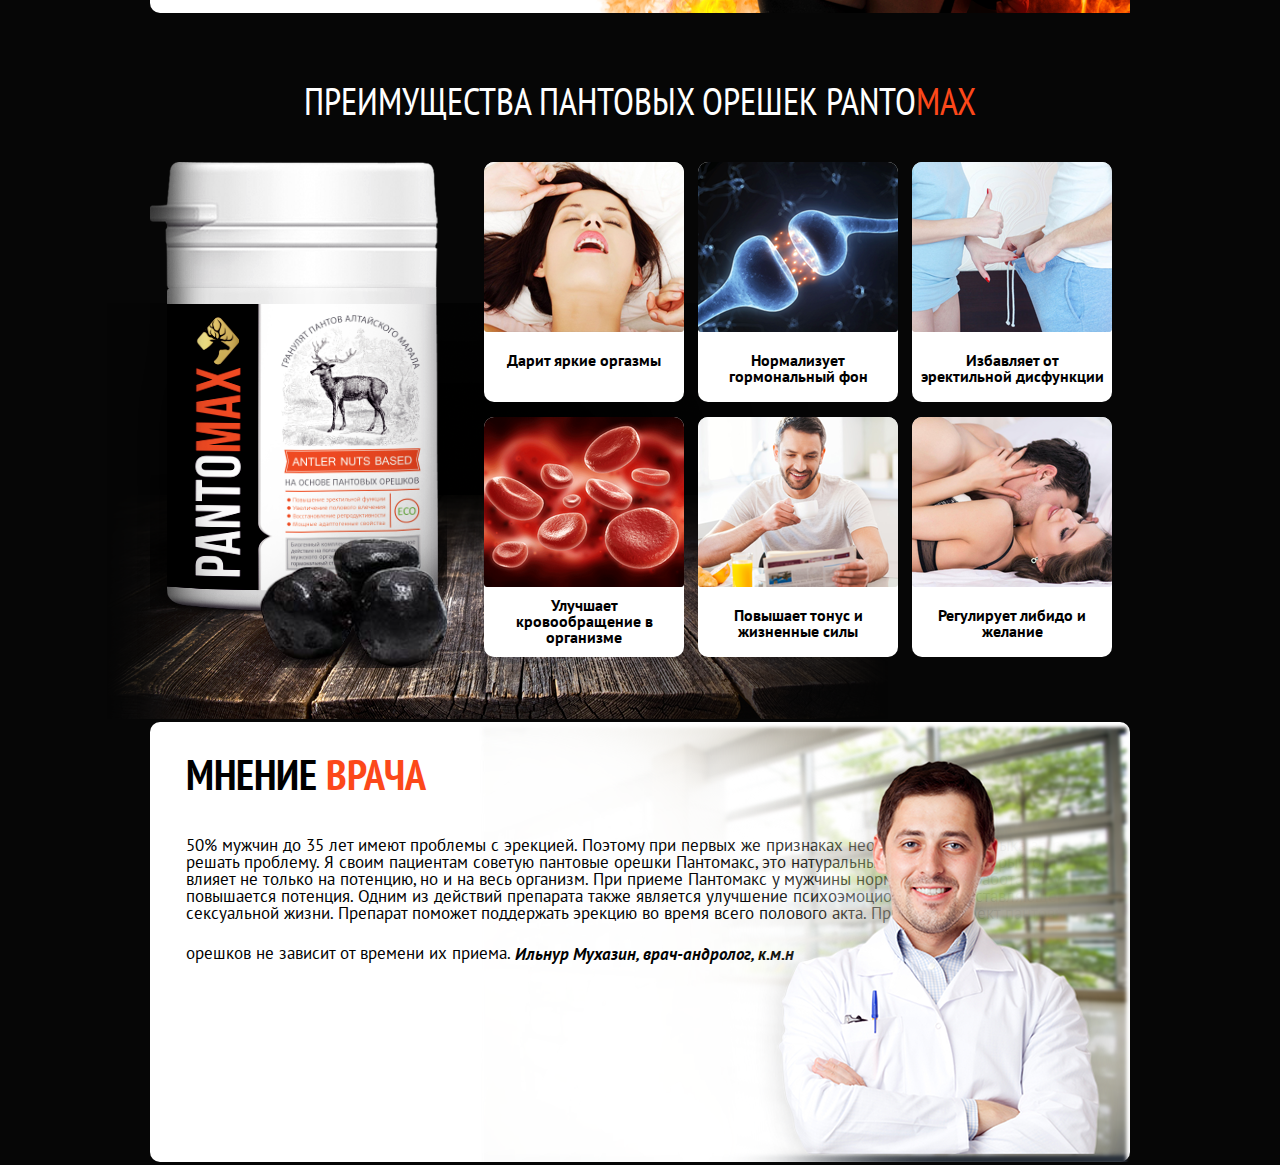
==== commit eaf5ef3d: "everad v3" ====
--- a/docs/everad/index.html
+++ b/docs/everad/index.html
@@ -172,17 +172,6 @@
                 функции и состояние мозга, сердечно-сосудистой, <br>
                 пищеварительной, нервной, иммунной систем.
             </p>
-            <p class="bot2 PTsansRegular">
-                <span class="PTsansBold">Пантовые орешки</span> – экопродукт, в состав которого входят
-                натуральные компоненты. Препарат абсолютно совместим
-                с клеточными жидкостями, быстро проникает в кровь и начинает
-                действовать уже через 30 минут.Биогенный комплекс орешек
-                действует на половые и репродуктивные функции мужского
-                организма, эндокринные функции, гормональный статус.
-                Также Название оказывает многоплановое действие на
-                функции и состояние мозга, сердечно-сосудистой,
-                пищеварительной, нервной, иммунной систем.
-            </p>
         </div>
         <div class="img">
             <img src="img/ass.png" alt="">
@@ -265,22 +254,6 @@
                 <br>
                 <span class="inline-mid PTSansBoldItalic">Ильнур Мухазин, врач-андролог, к.м.н</span> <span class="icon icon-podpis"></span>
             </p>
-            <p class="bot2 PTsansRegular">
-                50% мужчин до 35 лет имеют проблемы с эрекцией. Поэтому при
-                первых же признаках необходимо брать быка за рога и решать проблему. <br>
-                <br>
-                Я своим пациентам советую пантовые орешки Пантомакс,
-                это натуральный препарат, который отлично влияет не только
-                на потенцию, но и на весь организм. <br> <br>
-                При приеме Пантомакс у мужчины нормализуется работа сосудов
-                и повышается потенция. Одним из действий препарата также является
-                улучшение психоэмоциональной составляющей сексуальной жизни.
-                Препарат поможет поддержать эрекцию во время всего полового акта.
-                При этом эффект пантовых орешков не зависит от времени их приема.
-                <br>
-                <br>
-                <span class="inline-mid PTSansBoldItalic">Ильнур Мухазин, врач-андролог, к.м.н</span> <span class="icon icon-podpis"></span>
-            </p>
         </div>
         <div class="img">
             <img src="img/doctor.png" alt="">
--- a/docs/everad/css/general.css
+++ b/docs/everad/css/general.css
@@ -1091,25 +1091,16 @@
 .main-center-text .bot {
   font-size: 19px;
 }
-@media screen and (max-width: 600px) {
+@media screen and (max-width: 800px) {
   .main-center-text .bot {
-    display: none;
+    font-size: 16px;
   }
 }
 .main-center-text .bot span {
   text-transform: uppercase;
 }
-.main-center-text .bot2 {
-  font-size: 17px;
+.main-center-text .bot br {
   display: none;
-}
-@media screen and (max-width: 600px) {
-  .main-center-text .bot2 {
-    display: inline-block;
-  }
-}
-.main-center-text .bot2 span {
-  text-transform: uppercase;
 }
 .main-bottom {
   position: relative;
@@ -1202,25 +1193,16 @@
 .footer-center-text .bot {
   font-size: 17px;
 }
-@media screen and (max-width: 600px) {
+@media screen and (max-width: 800px) {
   .footer-center-text .bot {
-    display: none;
-  }
+    font-size: 15px;
+  }
+}
+.footer-center-text .bot br {
+  display: none;
 }
 .footer-center-text .bot span {
   margin-right: 49px;
 }
-.footer-center-text .bot2 {
-  display: none;
-  font-size: 14px;
-}
-@media screen and (max-width: 600px) {
-  .footer-center-text .bot2 {
-    display: inline-block;
-  }
-}
-.footer-center-text .bot2 span {
-  margin: 0 auto;
-}
 
-/*# sourceMappingURL=[data-uri] */
+/*# sourceMappingURL=[data-uri] */
